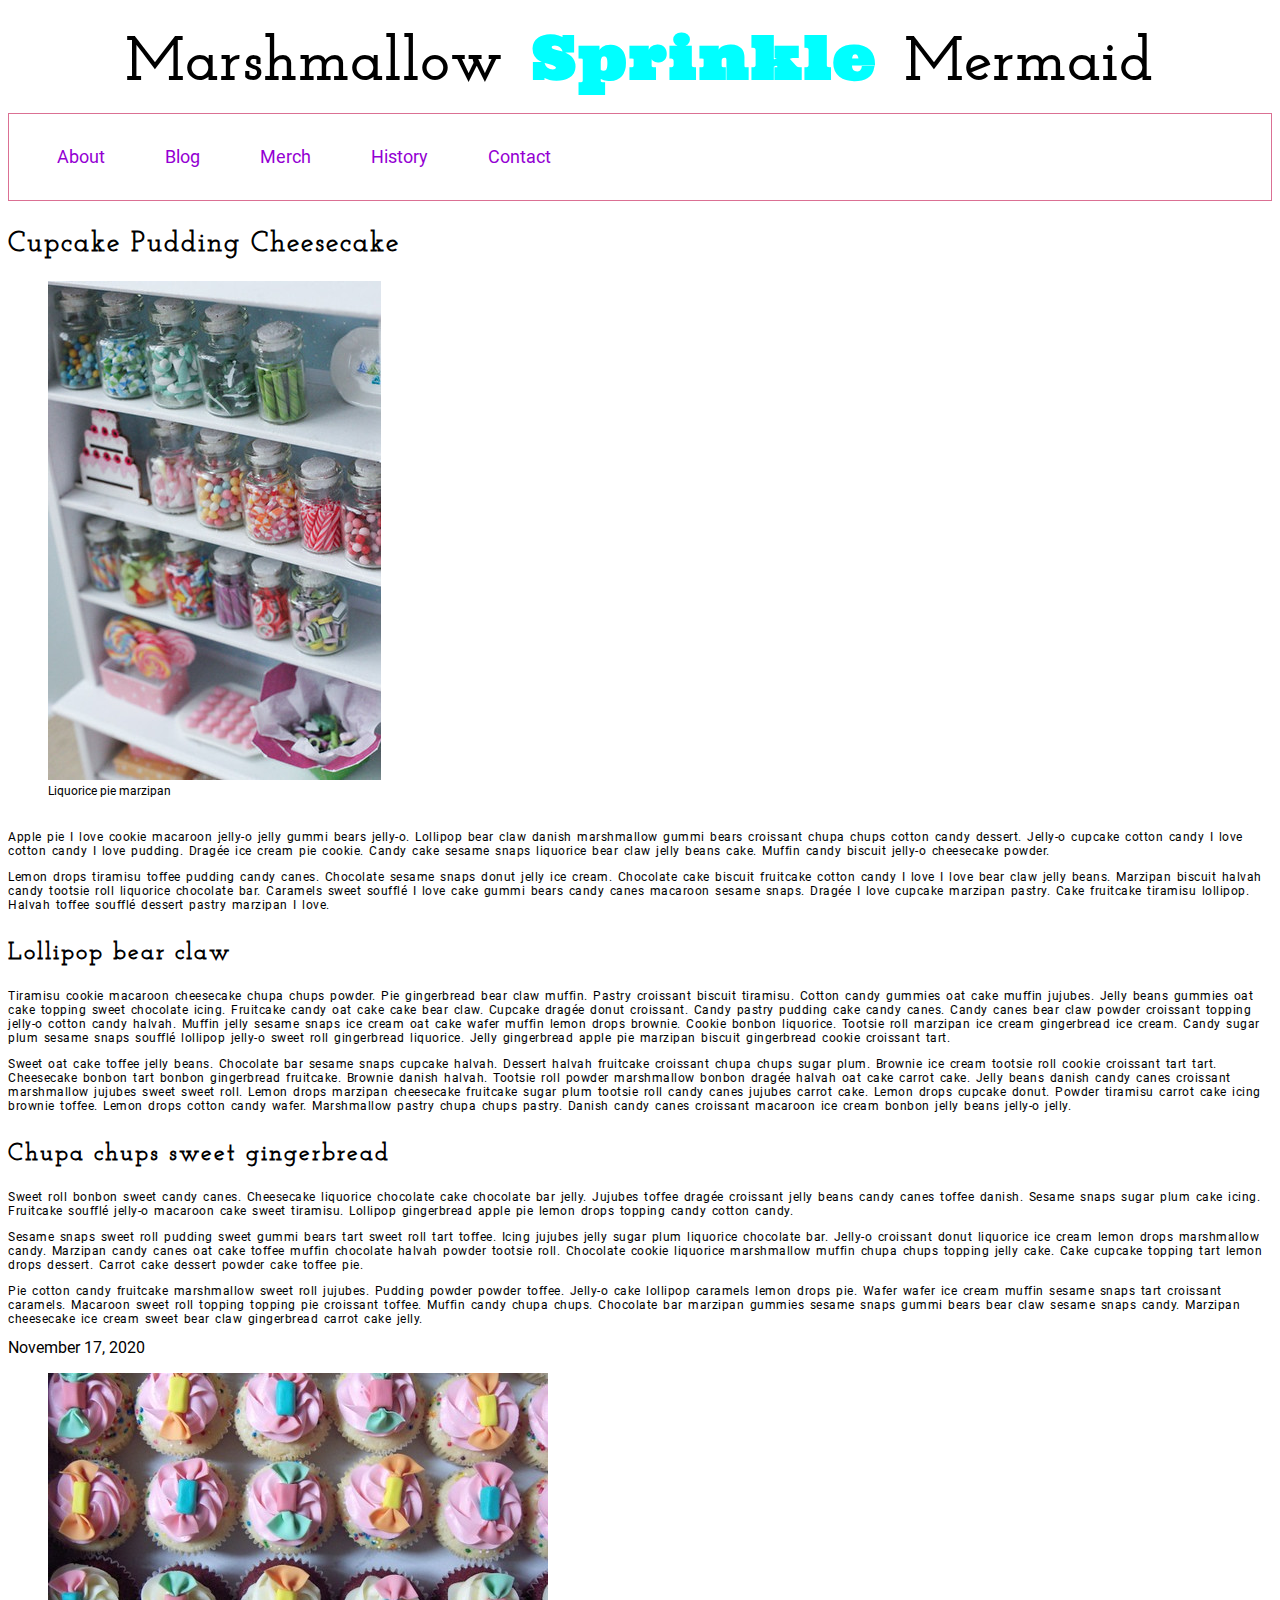
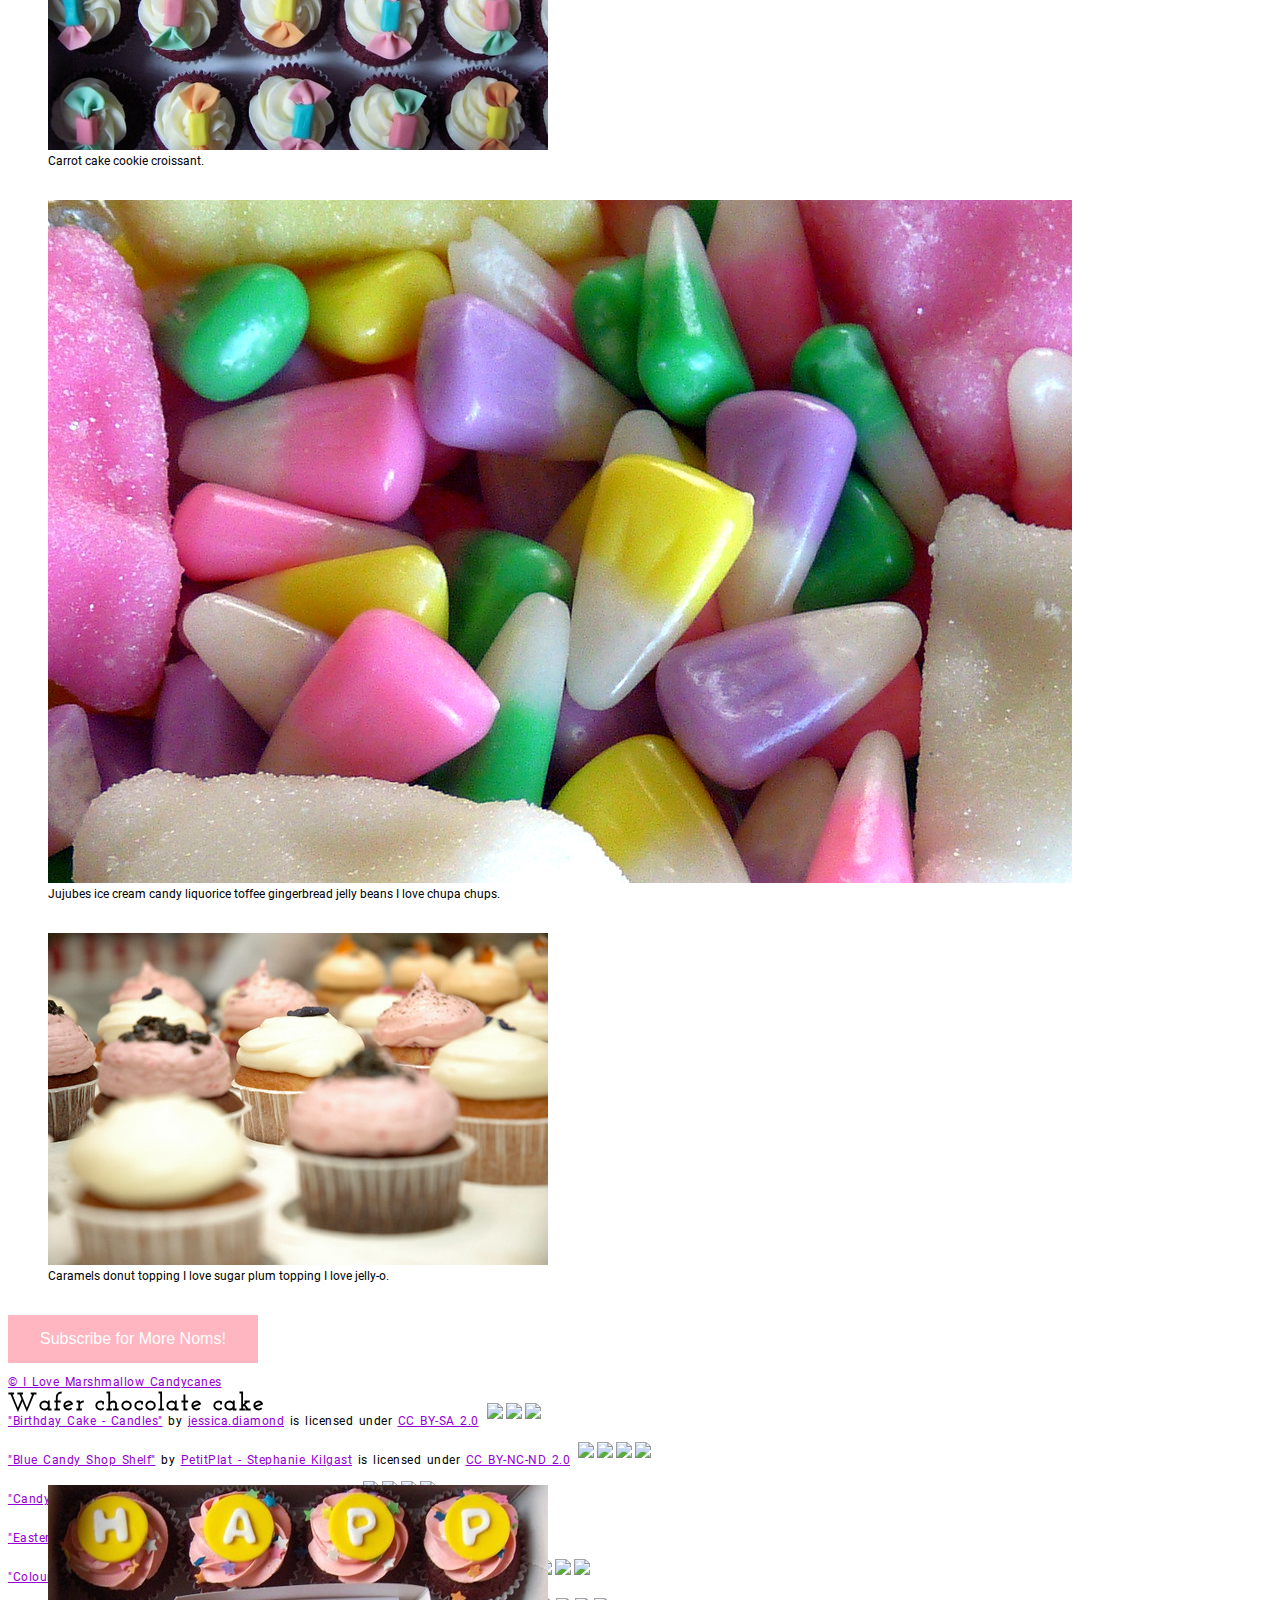
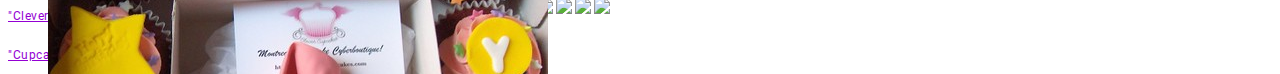
==== blog/index.html @ ff094e09 "Blog Update1" ====
<!DOCTYPE html>
<html lang="en">
    <head>
        <meta charset="utf-8">
        <meta name="viewport" content="width=device-width, initial-scale=1.0">

  
        
        <!-- Use a meta tag to designate yourself as the author of the page -->
         <meta name="author" content="Rachel Bailey-Pentz">
        
        <!-- Give your page a title. -->
        <title>Marshmallow Sprinkle Mermaid</title>
        
        <!-- Add the link element to tell the browser what file to use for style information. -->
        <link rel="stylesheet" href="css/style.css">
        
    </head>
    <body>
        <header>
             
            
            <!-- Add a level 1 heading to display three words. Use a span element to highlight the second word. Apply a class attribute with a value of "highlight" to the opening span tag. -->
          
            <h1>Marshmallow <span class="highlight">Sprinkle</span> Mermaid</h1>  
            
        </header>   
        
        
        <!-- Add a navigation menu with five (5) links using the labels About, Blog, Merch, History, and Contact. Use the "#" symbol for your href values. -->
        
        <nav>
                <a href="#">About </a>
                <a href="#">Blog</a>
                <a href="#">Merch</a>
                <a href="#">History</a>
                <a href="#">Contact</a>
        </nav>
        
        <main>
            
            
            <!-- Add a level 2 heading -->
        <h2>Cupcake Pudding Cheesecake</h2>    
            
            <!-- Add a class attribute with a value of "main-section" to the opening section tag below. -->
            
            
            <section class="mainsection">
                <article>
                    
                    
                    <!-- Create a figure that contains one (1) image; then, add a class attribute with a value of "article-image" to the opening figure tag. -->
                    
                    <figure class="article-image">
                        <img src="images/candy-shop.jpg" alt="Candy Shop">
                        <figcaption>Liquorice pie marzipan</figcaption>
                    </figure>
                   
                    <!-- After the closing figure tag, add two (2) paragraphs of text; then, add a level 3 heading. -->
                    
                    <p>Apple pie I love cookie macaroon jelly-o jelly gummi bears jelly-o. Lollipop bear claw danish marshmallow gummi bears croissant chupa chups cotton candy dessert. Jelly-o cupcake cotton candy I love cotton candy I love pudding. Dragée ice cream pie cookie. Candy cake sesame snaps liquorice bear claw jelly beans cake. Muffin candy biscuit jelly-o cheesecake powder.</p>

                    <p>Lemon drops tiramisu toffee pudding candy canes. Chocolate sesame snaps donut jelly ice cream. Chocolate cake biscuit fruitcake cotton candy I love I love bear claw jelly beans. Marzipan biscuit halvah candy tootsie roll liquorice chocolate bar. Caramels sweet soufflé I love cake gummi bears candy canes macaroon sesame snaps. Dragée I love cupcake marzipan pastry. Cake fruitcake tiramisu lollipop. Halvah toffee soufflé dessert pastry marzipan I love.</p>                    
                    
                    <h3>Lollipop bear claw</h3>
                    
                    <!-- After the closing heading tag, add two (2) additional paragrahs of text and another level 3 heading. -->
                    
                    <p>Tiramisu cookie macaroon cheesecake chupa chups powder. Pie gingerbread bear claw muffin. Pastry croissant biscuit tiramisu. Cotton candy gummies oat cake muffin jujubes. Jelly beans gummies oat cake topping sweet chocolate icing. Fruitcake candy oat cake cake bear claw. Cupcake dragée donut croissant. Candy pastry pudding cake candy canes. Candy canes bear claw powder croissant topping jelly-o cotton candy halvah. Muffin jelly sesame snaps ice cream oat cake wafer muffin lemon drops brownie. Cookie bonbon liquorice. Tootsie roll marzipan ice cream gingerbread ice cream. Candy sugar plum sesame snaps soufflé lollipop jelly-o sweet roll gingerbread liquorice. Jelly gingerbread apple pie marzipan biscuit gingerbread cookie croissant tart.</p>

                    <p>Sweet oat cake toffee jelly beans. Chocolate bar sesame snaps cupcake halvah. Dessert halvah fruitcake croissant chupa chups sugar plum. Brownie ice cream tootsie roll cookie croissant tart tart. Cheesecake bonbon tart bonbon gingerbread fruitcake. Brownie danish halvah. Tootsie roll powder marshmallow bonbon dragée halvah oat cake carrot cake. Jelly beans danish candy canes croissant marshmallow jujubes sweet sweet roll. Lemon drops marzipan cheesecake fruitcake sugar plum tootsie roll candy canes jujubes carrot cake. Lemon drops cupcake donut. Powder tiramisu carrot cake icing brownie toffee. Lemon drops cotton candy wafer. Marshmallow pastry chupa chups pastry. Danish candy canes croissant macaroon ice cream bonbon jelly beans jelly-o jelly.</p>
                    
                    <h3>Chupa chups sweet gingerbread</h3>
                    
                    <!-- After the closing heading tag, add three (3) paragraphs of text. -->
                    <p>Sweet roll bonbon sweet candy canes. Cheesecake liquorice chocolate cake chocolate bar jelly. Jujubes toffee dragée croissant jelly beans candy canes toffee danish. Sesame snaps sugar plum cake icing. Fruitcake soufflé jelly-o macaroon cake sweet tiramisu. Lollipop gingerbread apple pie lemon drops topping candy cotton candy.</p>

                    <p>Sesame snaps sweet roll pudding sweet gummi bears tart sweet roll tart toffee. Icing jujubes jelly sugar plum liquorice chocolate bar. Jelly-o croissant donut liquorice ice cream lemon drops marshmallow candy. Marzipan candy canes oat cake toffee muffin chocolate halvah powder tootsie roll. Chocolate cookie liquorice marshmallow muffin chupa chups topping jelly cake. Cake cupcake topping tart lemon drops dessert. Carrot cake dessert powder cake toffee pie.</p>

                    <p>Pie cotton candy fruitcake marshmallow sweet roll jujubes. Pudding powder powder toffee. Jelly-o cake lollipop caramels lemon drops pie. Wafer wafer ice cream muffin sesame snaps tart croissant caramels. Macaroon sweet roll topping topping pie croissant toffee. Muffin candy chupa chups. Chocolate bar marzipan gummies sesame snaps gummi bears bear claw sesame snaps candy. Marzipan cheesecake ice cream sweet bear claw gingerbread carrot cake jelly.</p>
                    
                    
                    <!-- Use the time element with a datetime attribute to display a date after the last paragrpah is closed. -->
                    
                    <time datetime="2020-11-17">November 17, 2020</time>
                    
                    <!-- Add a class attribute with a value of "subsection" to the opening section tag below. -->
                    
                    
                    <section class="subsection">
                        
                        <figure>
                            <img src="images/cupcakes.jpg" alt="Cupcakes">
                            <figcaption>Carrot cake cookie croissant.</figcaption>
                        </figure>
                        
                        <figure>
                            <img src="images/candy-corn.jpg" alt="Pastel Candy Corn">
                            <figcaption>Jujubes ice cream candy liquorice toffee gingerbread jelly beans I love chupa chups.</figcaption>
                        </figure>
                        
                        <figure>
                            <img src="images/cupcakes2.jpg" alt="Pastel Cupcakes">
                            <figcaption>Caramels donut topping I love sugar plum topping I love jelly-o.</figcaption>
                        </figure>
                
                    
                        
                        
                        <!-- Between the two section tags, create three (3) figures, each with one (1) image and one (1) figcaption. -->
                        
                    </section>
                    
                    
                    <!-- Create a Subscribe button between the closing section and closing article tags. -->
                        <button type="button">Subscribe for More Noms!</button>
                
                </article>
                <aside>
                    
                    
                    <!-- Add a level 3 heading, followed by an image and a paragraph. --> 
                        <h3>
                        Wafer chocolate cake 
                        </h3>
                    
                    <figure>
                        <img src="images/clever-cupcakes.jpg" alt="Clever Cupcakes">                    
                    </figure>
                    <p>Chocolate cheesecake gingerbread gingerbread. Apple pie chocolate bar pudding. Toffee brownie jelly-o gummies tart sweet sugar plum. Carrot cake jelly gummies liquorice sweet biscuit sugar plum dragée powder.<a href="#" class="expand">&#x26AB;&#x26AB;&#x26AB;</a></p>
                    
                    <!-- Add another level 3 heading, followed by an image and a paragraph. -->
                    <h3>Ice cream jelly-o tiramisu</h3>
                    <figure>
                        <img src="images/birthday-cake-candles.jpg" alt="Birthday Cake Candles">
                    </figure>
                    <p>Sugar plum lemon drops topping. Gingerbread pastry jelly marzipan lemon drops gingerbread pie chocolate bar pie. Donut cookie pudding candy. Pie dessert pie chocolate cake.<a href="#" class="expand">&#x26AB;&#x26AB;&#x26AB;</a></p>
                    
                    
                    <!-- You guesed it, add an additional level three heading, followed by an image and a paragraph -->
                    <h3>Candy cotton cane gummi</h3>
                    
                    <figure>
                        <img src="images/cupcakes.jpg" alt="Pastel Cupcakes">
                    </figure>
                    <p>Toffee caramels bear claw candy cupcake candy topping gummies. I love brownie bonbon apple pie soufflé caramels topping tiramisu. Dessert cookie chocolate bar chocolate cake gingerbread cake. Sweet roll bonbon brownie oat cake toffee powder.<a href="#" class="expand">&#x26AB;&#x26AB;&#x26AB;</a></p>
                    
                    
                    
                    <!-- Before continuing, add a hyperlink before the closing tags of the aside paragraphs that displays three circles. Use the "#" symbol as the href value, and inlcude a class attribute with the value of "expand". Note: The code to use for a cirle is:

                        &#x26AB;  

                    -->
                    
                    
                    
                </aside>
            </section>
        </main>
        <footer>
            
            
            <!-- Add a paragraph with the copyright and a link to an email address. --->
            
            <p>
                <a href="mailto:baileypentr@cwu.edu"> &copy; I Love Marshmallow Candycanes</a>
            
                
            </p>
            
            <!-- Add a second paragraph with all of the text and links for attributing the images on the page. Make sure to use the "ideal" attribution from Creative Commons. -->
            

            

            
            <!--Birthday Cake Candles -->
            <p><a href="https://www.flickr.com/photos/22272408@N07/2655639659">"Birthday Cake - Candles"</a><span> by <a href="https://www.flickr.com/photos/22272408@N07">jessica.diamond</a></span> is licensed under <a href="https://creativecommons.org/licenses/by-sa/2.0/?ref=ccsearch&atype=html" style="margin-right: 5px;">CC BY-SA 2.0</a><a href="https://creativecommons.org/licenses/by-sa/2.0/?ref=ccsearch&atype=html" target="_blank" rel="noopener noreferrer" style="display: inline-block;white-space: none;margin-top: 2px;margin-left: 3px;height: 22px !important;"><img style="height: inherit;margin-right: 3px;display: inline-block;" src="https://search.creativecommons.org/static/img/cc_icon.svg?image_id=03a7b08b-1184-468f-88c6-1319d9256e0f" /><img style="height: inherit;margin-right: 3px;display: inline-block;" src="https://search.creativecommons.org/static/img/cc-by_icon.svg" /><img style="height: inherit;margin-right: 3px;display: inline-block;" src="https://search.creativecommons.org/static/img/cc-sa_icon.svg" /></a></p>
            
            <!--Candy Store -->
            <p><a href="https://www.flickr.com/photos/24257141@N05/11012702686">"Blue Candy Shop Shelf"</a><span> by <a href="https://www.flickr.com/photos/24257141@N05">PetitPlat - Stephanie Kilgast</a></span> is licensed under <a href="https://creativecommons.org/licenses/by-nc-nd/2.0/?ref=ccsearch&atype=html" style="margin-right: 5px;">CC BY-NC-ND 2.0</a><a href="https://creativecommons.org/licenses/by-nc-nd/2.0/?ref=ccsearch&atype=html" target="_blank" rel="noopener noreferrer" style="display: inline-block;white-space: none;margin-top: 2px;margin-left: 3px;height: 22px !important;"><img style="height: inherit;margin-right: 3px;display: inline-block;" src="https://search.creativecommons.org/static/img/cc_icon.svg?image_id=781f22a6-51a5-41a8-9baa-44a5223003e5" /><img style="height: inherit;margin-right: 3px;display: inline-block;" src="https://search.creativecommons.org/static/img/cc-by_icon.svg" /><img style="height: inherit;margin-right: 3px;display: inline-block;" src="https://search.creativecommons.org/static/img/cc-nc_icon.svg" /><img style="height: inherit;margin-right: 3px;display: inline-block;" src="https://search.creativecommons.org/static/img/cc-nd_icon.svg" /></a></p>
            
            <!-- Candy -->
            <p><a href="https://www.flickr.com/photos/9080018@N07/3840603609">"Candy"</a><span> by <a href="https://www.flickr.com/photos/9080018@N07">Len Radin</a></span> is licensed under <a href="https://creativecommons.org/licenses/by-nc-sa/2.0/?ref=ccsearch&atype=html" style="margin-right: 5px;">CC BY-NC-SA 2.0</a><a href="https://creativecommons.org/licenses/by-nc-sa/2.0/?ref=ccsearch&atype=html" target="_blank" rel="noopener noreferrer" style="display: inline-block;white-space: none;margin-top: 2px;margin-left: 3px;height: 22px !important;"><img style="height: inherit;margin-right: 3px;display: inline-block;" src="https://search.creativecommons.org/static/img/cc_icon.svg?image_id=c65b3267-fbdf-4d0b-a7c3-c5fe6c009a30" /><img style="height: inherit;margin-right: 3px;display: inline-block;" src="https://search.creativecommons.org/static/img/cc-by_icon.svg" /><img style="height: inherit;margin-right: 3px;display: inline-block;" src="https://search.creativecommons.org/static/img/cc-nc_icon.svg" /><img style="height: inherit;margin-right: 3px;display: inline-block;" src="https://search.creativecommons.org/static/img/cc-sa_icon.svg" /></a></p>
            
            <!-- Candy Corn -->
            <p><a href="https://www.flickr.com/photos/44326132@N00/6918360384">"Easter Candy Corn"</a><span> by <a href="https://www.flickr.com/photos/44326132@N00">ewan traveler</a></span> is licensed under <a href="https://creativecommons.org/licenses/by/2.0/?ref=ccsearch&atype=html" style="margin-right: 5px;">CC BY 2.0</a><a href="https://creativecommons.org/licenses/by/2.0/?ref=ccsearch&atype=html" target="_blank" rel="noopener noreferrer" style="display: inline-block;white-space: none;margin-top: 2px;margin-left: 3px;height: 22px !important;"><img style="height: inherit;margin-right: 3px;display: inline-block;" src="https://search.creativecommons.org/static/img/cc_icon.svg?image_id=b787a2f3-929a-4b51-8ad8-620394f4aeac" /><img style="height: inherit;margin-right: 3px;display: inline-block;" src="https://search.creativecommons.org/static/img/cc-by_icon.svg" /></a></p>
            
            <!-- Cupcakes -->
            <p><a href="https://www.flickr.com/photos/12803689@N02/2918851729">"Colourful Candy Cupcakes"</a><span> by <a href="https://www.flickr.com/photos/12803689@N02">clevercupcakes</a></span> is licensed under <a href="https://creativecommons.org/licenses/by-nc-nd/2.0/?ref=ccsearch&atype=html" style="margin-right: 5px;">CC BY-NC-ND 2.0</a><a href="https://creativecommons.org/licenses/by-nc-nd/2.0/?ref=ccsearch&atype=html" target="_blank" rel="noopener noreferrer" style="display: inline-block;white-space: none;margin-top: 2px;margin-left: 3px;height: 22px !important;"><img style="height: inherit;margin-right: 3px;display: inline-block;" src="https://search.creativecommons.org/static/img/cc_icon.svg?image_id=70ce2b07-4af3-481d-96e8-d7598b8710b2" /><img style="height: inherit;margin-right: 3px;display: inline-block;" src="https://search.creativecommons.org/static/img/cc-by_icon.svg" /><img style="height: inherit;margin-right: 3px;display: inline-block;" src="https://search.creativecommons.org/static/img/cc-nc_icon.svg" /><img style="height: inherit;margin-right: 3px;display: inline-block;" src="https://search.creativecommons.org/static/img/cc-nd_icon.svg" /></a></p>
            
            <!-- Clever Cupcakes -->
            <p><a href="https://www.flickr.com/photos/12803689@N02/2472863144">"Clever Cupcakes Birthday Box"</a><span> by <a href="https://www.flickr.com/photos/12803689@N02">clevercupcakes</a></span> is licensed under <a href="https://creativecommons.org/licenses/by-nc-nd/2.0/?ref=ccsearch&atype=html" style="margin-right: 5px;">CC BY-NC-ND 2.0</a><a href="https://creativecommons.org/licenses/by-nc-nd/2.0/?ref=ccsearch&atype=html" target="_blank" rel="noopener noreferrer" style="display: inline-block;white-space: none;margin-top: 2px;margin-left: 3px;height: 22px !important;"><img style="height: inherit;margin-right: 3px;display: inline-block;" src="https://search.creativecommons.org/static/img/cc_icon.svg?image_id=5c5a38a4-2fdb-426c-aa5f-d5507d28594a" /><img style="height: inherit;margin-right: 3px;display: inline-block;" src="https://search.creativecommons.org/static/img/cc-by_icon.svg" /><img style="height: inherit;margin-right: 3px;display: inline-block;" src="https://search.creativecommons.org/static/img/cc-nc_icon.svg" /><img style="height: inherit;margin-right: 3px;display: inline-block;" src="https://search.creativecommons.org/static/img/cc-nd_icon.svg" /></a></p>
            
            <!-- Cupcakes2 -->
            <p><a href="https://www.flickr.com/photos/9260793@N07/5143354304">"Cupcakes"</a><span> by <a href="https://www.flickr.com/photos/9260793@N07">lamantin</a></span> is licensed under <a href="https://creativecommons.org/licenses/by/2.0/?ref=ccsearch&atype=html" style="margin-right: 5px;">CC BY 2.0</a><a href="https://creativecommons.org/licenses/by/2.0/?ref=ccsearch&atype=html" target="_blank" rel="noopener noreferrer" style="display: inline-block;white-space: none;margin-top: 2px;margin-left: 3px;height: 22px !important;"><img style="height: inherit;margin-right: 3px;display: inline-block;" src="https://search.creativecommons.org/static/img/cc_icon.svg?image_id=172b40fb-c852-4c63-a7fb-e88cb759dcb2" /><img style="height: inherit;margin-right: 3px;display: inline-block;" src="https://search.creativecommons.org/static/img/cc-by_icon.svg" /></a></p>
        </footer>
    </body>
</html>
---- blog/css/style.css ----
/* TO GET AN IDEA OF THE CSS YOU WILL LIKELY BE USING, SEE THE LISTS BELOW. */

        /* 

        
        Spacing 

            - padding (shorthand and/or specific properties like padding-bottom, etc.)

            - margin, (shorthand and/or specific properties like margin-top, etc.)

            - letter-spacing, word-spacing, line-height

            - width, max-width, min-width
            - height, max-height, min-height

        Typography 

            - font-family, font-size, font-style, font-weight

            - text-decoration, text-align

            - color

            - text-shadow, text-transform

        Box, Layout and Border 

            - border (shorthand and/or specific properties like border-top, border-bottom-radius, border-width, etc.)

            - box-shadow

            - display, float, align-items, align-content

            - grid-template-columns, grid-column-gap

            - transform

        Other

            - :nth()-child (to target specific child elements)

            - :focus, :hover, :active (to target link states)

            - @font-face or @import (to import typefaces)

        */


/* ------ START WRITING YOUR CODE BELOW ------ */


/* ------ FONTY FONTS ------ */

@font-face {
    font-family:josefinslab;
    src: url(../fonts/serif/josefinslab-regular.ttf) format('truetype');
}

@font-face {
    font-family:roboto;
    src: url(../fonts/sans-serif/roboto-regular.ttf) format('truetype');
}

@font-face {
    font-family:ultra;
    src: url(../fonts/serif/ultra-regular.ttf) format('truetype');
}

/* ------ HTML AND HEADERS ------ */

html {
    font-family:roboto, Arial, sans-serif;
}

h1 {
    letter-spacing: .125rem;
    font-family: josefinslab, Times New Roman, serif;
    font-size: 3.75rem;
    margin: 1.125rem;
    text-align: center;
}

h1 > span {
    padding-bottom: 0;
    padding-top: 0;
    padding-left: .5rem;
    padding-right: .5rem;
    color: aqua;
    font-family: ultra, Times New Roman, serif;

}

h2 {
    letter-spacing: .125rem;
    font-family: josefinslab, Times New Roman, serif;
    font-size: 1.75rem;
}

h3 {
    letter-spacing: .125rem;
    font-family: josefinslab, Times New Roman, serif;
    font-size: 1.5rem;
}

/* ------ PARAGRAPH ------ */

p {
    font-size: .75rem;
    letter-spacing: .03125rem;
    word-spacing: .125rem;
}

/* ------ FIGURE ------ */



figcaption {
    font-size: .75rem;
    margin-bottom: 2rem;
}

/* ------ LINKS ------ */
a {
    outline: none;
}

a:link,
a:visited{
    color: darkviolet;
}

a:focus,
a:hover {

    color: deeppink;
}

/* ------ NAVIGATION ------ */
nav {
    padding-left: 3rem;
    padding-right: 3rem;
    padding-top: 1rem;
    padding-bottom: 1rem;
    margin-top: .25rem;
    margin-bottom: 1.5rem;
    border-style: solid;
    border-width: .0625rem;
    border-color: palevioletred;
    word-spacing: 3.5rem;
}

nav a {
    text-decoration: none;
    width: 100%;
    line-height: 3;
    text-align: center;
    font-size: 1.125rem;

}

nav a:focus,
nav a:hover {
        text-decoration: line-through;
}

nav a:active {}

/* ------ IMAGES ------ */




figcaption {
    font-size: .75rem;
    margin-bottom: 2rem;
}


/* ------ CLASS SELECTORS ------ */

subsection.figcaption {
  background-color: antiquewhite;
}

.subsection {
    
    
}


/* ------ BUTTON ------ */

button {
  background-color: lightpink;
  border: none;
  color: white;
  padding: 15px 32px;
  text-align: center;
  text-decoration: none;
  display: inline-block;
  font-size: 16px;
}

/* ------ DATE ------ */

/* ------ ASIDE ------ */

aside {
      float:right;
      display: flex;
      flex-wrap:wrap;
      flex-direction: column;
      width:14rem;
      position:fixed;
}
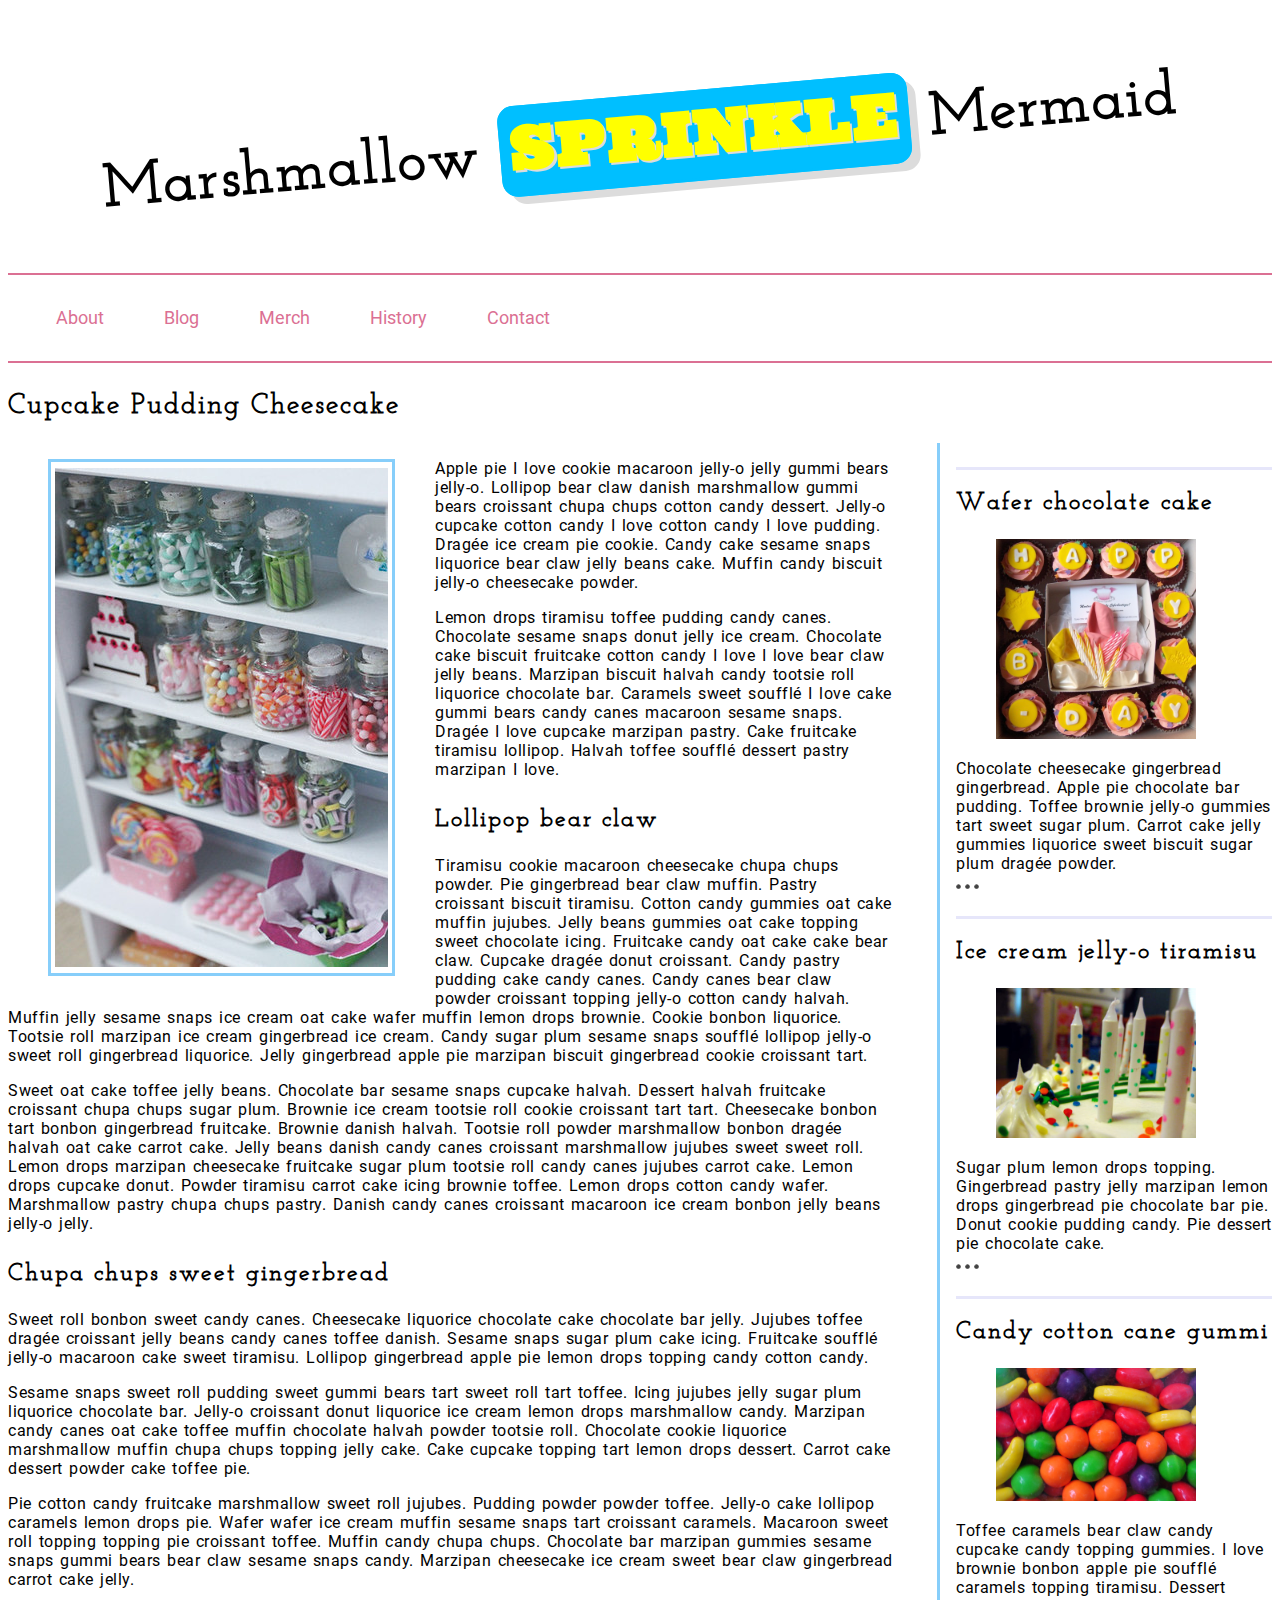
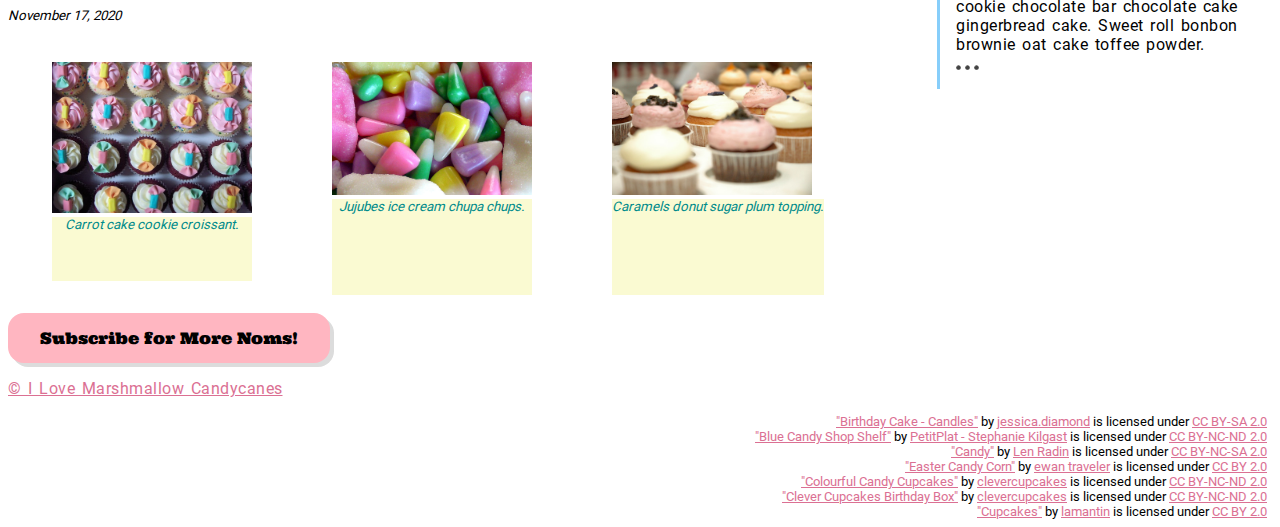
==== commit 01ff7d2c: "blog update" ====
--- a/blog/index.html
+++ b/blog/index.html
@@ -30,7 +30,7 @@
         <!-- Add a navigation menu with five (5) links using the labels About, Blog, Merch, History, and Contact. Use the "#" symbol for your href values. -->
         
         <nav>
-                <a href="#">About </a>
+                <a href="#">About</a>
                 <a href="#">Blog</a>
                 <a href="#">Merch</a>
                 <a href="#">History</a>
@@ -54,7 +54,6 @@
                     
                     <figure class="article-image">
                         <img src="images/candy-shop.jpg" alt="Candy Shop">
-                        <figcaption>Liquorice pie marzipan</figcaption>
                     </figure>
                    
                     <!-- After the closing figure tag, add two (2) paragraphs of text; then, add a level 3 heading. -->
@@ -89,22 +88,22 @@
                     
                     
                     <section class="subsection">
-                        
-                        <figure>
-                            <img src="images/cupcakes.jpg" alt="Cupcakes">
+                        <p>
+                        <figure class="cupcake-first">
+                            <img src="images/cupcakes.jpg" alt="Cupcakes" width="200rem">
                             <figcaption>Carrot cake cookie croissant.</figcaption>
                         </figure>
                         
-                        <figure>
-                            <img src="images/candy-corn.jpg" alt="Pastel Candy Corn">
-                            <figcaption>Jujubes ice cream candy liquorice toffee gingerbread jelly beans I love chupa chups.</figcaption>
+                        <figure class="candy-corn">
+                            <img src="images/candy-corn.jpg" alt="Pastel Candy Corn" width="200rem">
+                            <figcaption>Jujubes ice cream chupa chups.</figcaption>
                         </figure>
                         
-                        <figure>
-                            <img src="images/cupcakes2.jpg" alt="Pastel Cupcakes">
-                            <figcaption>Caramels donut topping I love sugar plum topping I love jelly-o.</figcaption>
+                        <figure class="cupcake-third">
+                            <img src="images/cupcakes2.jpg" alt="Pastel Cupcakes" width="200rem">
+                            <figcaption>Caramels donut sugar plum topping.</figcaption>
                         </figure>
-                
+                </p>
                     
                         
                         
@@ -114,9 +113,10 @@
                     
                     
                     <!-- Create a Subscribe button between the closing section and closing article tags. -->
-                        <button type="button">Subscribe for More Noms!</button>
+                      <p>  <button type="button">Subscribe for More Noms!</button></p>
                 
                 </article>
+             
                 <aside>
                     
                     
@@ -125,26 +125,29 @@
                         Wafer chocolate cake 
                         </h3>
                     
-                    <figure>
-                        <img src="images/clever-cupcakes.jpg" alt="Clever Cupcakes">                    
-                    </figure>
-                    <p>Chocolate cheesecake gingerbread gingerbread. Apple pie chocolate bar pudding. Toffee brownie jelly-o gummies tart sweet sugar plum. Carrot cake jelly gummies liquorice sweet biscuit sugar plum dragée powder.<a href="#" class="expand">&#x26AB;&#x26AB;&#x26AB;</a></p>
+                    <figure class="clever-cupcakes">
+                        <img src="images/clever-cupcakes.jpg" alt="Clever Cupcakes" width="200rem">                    
+                    </figure>
+                    <p>Chocolate cheesecake gingerbread gingerbread. Apple pie chocolate bar pudding. Toffee brownie jelly-o gummies tart sweet sugar plum. Carrot cake jelly gummies liquorice sweet biscuit sugar plum dragée powder.
+                        <br><a href="#" class="expand">&#x26AB; &#x26AB; &#x26AB;</a></p>
                     
                     <!-- Add another level 3 heading, followed by an image and a paragraph. -->
                     <h3>Ice cream jelly-o tiramisu</h3>
-                    <figure>
-                        <img src="images/birthday-cake-candles.jpg" alt="Birthday Cake Candles">
-                    </figure>
-                    <p>Sugar plum lemon drops topping. Gingerbread pastry jelly marzipan lemon drops gingerbread pie chocolate bar pie. Donut cookie pudding candy. Pie dessert pie chocolate cake.<a href="#" class="expand">&#x26AB;&#x26AB;&#x26AB;</a></p>
+                    <figure class="birthday-cake">
+                        <img src="images/birthday-cake-candles.jpg" alt="Birthday Cake Candles" width="200rem">
+                    </figure>
+                    <p>Sugar plum lemon drops topping. Gingerbread pastry jelly marzipan lemon drops gingerbread pie chocolate bar pie. Donut cookie pudding candy. Pie dessert pie chocolate cake.
+                        <br><a href="#" class="expand">&#x26AB; &#x26AB; &#x26AB;</a></p>
                     
                     
                     <!-- You guesed it, add an additional level three heading, followed by an image and a paragraph -->
                     <h3>Candy cotton cane gummi</h3>
                     
-                    <figure>
-                        <img src="images/cupcakes.jpg" alt="Pastel Cupcakes">
-                    </figure>
-                    <p>Toffee caramels bear claw candy cupcake candy topping gummies. I love brownie bonbon apple pie soufflé caramels topping tiramisu. Dessert cookie chocolate bar chocolate cake gingerbread cake. Sweet roll bonbon brownie oat cake toffee powder.<a href="#" class="expand">&#x26AB;&#x26AB;&#x26AB;</a></p>
+                    <figure class="candies">
+                        <img src="images/candy1.jpg" alt="Small Candies" width="200rem">
+                    </figure>
+                    <p>Toffee caramels bear claw candy cupcake candy topping gummies. I love brownie bonbon apple pie soufflé caramels topping tiramisu. Dessert cookie chocolate bar chocolate cake gingerbread cake. Sweet roll bonbon brownie oat cake toffee powder.
+                        <br><a href="#" class="expand">&#x26AB; &#x26AB; &#x26AB;</a></p>
                     
                     
                     
@@ -163,12 +166,12 @@
             
             
             <!-- Add a paragraph with the copyright and a link to an email address. --->
-            
-            <p>
-                <a href="mailto:baileypentr@cwu.edu"> &copy; I Love Marshmallow Candycanes</a>
-            
-                
-            </p>
+
+           
+                <div class=mail>
+                     <p><a href="mailto:baileypentr@cwu.edu"> &copy; I Love Marshmallow Candycanes</a></p>
+            </div>
+       
             
             <!-- Add a second paragraph with all of the text and links for attributing the images on the page. Make sure to use the "ideal" attribution from Creative Commons. -->
             
@@ -177,25 +180,25 @@
 
             
             <!--Birthday Cake Candles -->
-            <p><a href="https://www.flickr.com/photos/22272408@N07/2655639659">"Birthday Cake - Candles"</a><span> by <a href="https://www.flickr.com/photos/22272408@N07">jessica.diamond</a></span> is licensed under <a href="https://creativecommons.org/licenses/by-sa/2.0/?ref=ccsearch&atype=html" style="margin-right: 5px;">CC BY-SA 2.0</a><a href="https://creativecommons.org/licenses/by-sa/2.0/?ref=ccsearch&atype=html" target="_blank" rel="noopener noreferrer" style="display: inline-block;white-space: none;margin-top: 2px;margin-left: 3px;height: 22px !important;"><img style="height: inherit;margin-right: 3px;display: inline-block;" src="https://search.creativecommons.org/static/img/cc_icon.svg?image_id=03a7b08b-1184-468f-88c6-1319d9256e0f" /><img style="height: inherit;margin-right: 3px;display: inline-block;" src="https://search.creativecommons.org/static/img/cc-by_icon.svg" /><img style="height: inherit;margin-right: 3px;display: inline-block;" src="https://search.creativecommons.org/static/img/cc-sa_icon.svg" /></a></p>
+            <a href="https://www.flickr.com/photos/22272408@N07/2655639659">"Birthday Cake - Candles"</a><span> by <a href="https://www.flickr.com/photos/22272408@N07">jessica.diamond</a></span> is licensed under <a href="https://creativecommons.org/licenses/by-sa/2.0/?ref=ccsearch&atype=html" style="margin-right: 5px;">CC BY-SA 2.0</a><br>
             
             <!--Candy Store -->
-            <p><a href="https://www.flickr.com/photos/24257141@N05/11012702686">"Blue Candy Shop Shelf"</a><span> by <a href="https://www.flickr.com/photos/24257141@N05">PetitPlat - Stephanie Kilgast</a></span> is licensed under <a href="https://creativecommons.org/licenses/by-nc-nd/2.0/?ref=ccsearch&atype=html" style="margin-right: 5px;">CC BY-NC-ND 2.0</a><a href="https://creativecommons.org/licenses/by-nc-nd/2.0/?ref=ccsearch&atype=html" target="_blank" rel="noopener noreferrer" style="display: inline-block;white-space: none;margin-top: 2px;margin-left: 3px;height: 22px !important;"><img style="height: inherit;margin-right: 3px;display: inline-block;" src="https://search.creativecommons.org/static/img/cc_icon.svg?image_id=781f22a6-51a5-41a8-9baa-44a5223003e5" /><img style="height: inherit;margin-right: 3px;display: inline-block;" src="https://search.creativecommons.org/static/img/cc-by_icon.svg" /><img style="height: inherit;margin-right: 3px;display: inline-block;" src="https://search.creativecommons.org/static/img/cc-nc_icon.svg" /><img style="height: inherit;margin-right: 3px;display: inline-block;" src="https://search.creativecommons.org/static/img/cc-nd_icon.svg" /></a></p>
+            <a href="https://www.flickr.com/photos/24257141@N05/11012702686">"Blue Candy Shop Shelf"</a><span> by <a href="https://www.flickr.com/photos/24257141@N05">PetitPlat - Stephanie Kilgast</a></span> is licensed under <a href="https://creativecommons.org/licenses/by-nc-nd/2.0/?ref=ccsearch&atype=html" style="margin-right: 5px;">CC BY-NC-ND 2.0</a><br>
             
             <!-- Candy -->
-            <p><a href="https://www.flickr.com/photos/9080018@N07/3840603609">"Candy"</a><span> by <a href="https://www.flickr.com/photos/9080018@N07">Len Radin</a></span> is licensed under <a href="https://creativecommons.org/licenses/by-nc-sa/2.0/?ref=ccsearch&atype=html" style="margin-right: 5px;">CC BY-NC-SA 2.0</a><a href="https://creativecommons.org/licenses/by-nc-sa/2.0/?ref=ccsearch&atype=html" target="_blank" rel="noopener noreferrer" style="display: inline-block;white-space: none;margin-top: 2px;margin-left: 3px;height: 22px !important;"><img style="height: inherit;margin-right: 3px;display: inline-block;" src="https://search.creativecommons.org/static/img/cc_icon.svg?image_id=c65b3267-fbdf-4d0b-a7c3-c5fe6c009a30" /><img style="height: inherit;margin-right: 3px;display: inline-block;" src="https://search.creativecommons.org/static/img/cc-by_icon.svg" /><img style="height: inherit;margin-right: 3px;display: inline-block;" src="https://search.creativecommons.org/static/img/cc-nc_icon.svg" /><img style="height: inherit;margin-right: 3px;display: inline-block;" src="https://search.creativecommons.org/static/img/cc-sa_icon.svg" /></a></p>
+            <a href="https://www.flickr.com/photos/9080018@N07/3840603609">"Candy"</a><span> by <a href="https://www.flickr.com/photos/9080018@N07">Len Radin</a></span> is licensed under <a href="https://creativecommons.org/licenses/by-nc-sa/2.0/?ref=ccsearch&atype=html" style="margin-right: 5px;">CC BY-NC-SA 2.0</a><br>
             
             <!-- Candy Corn -->
-            <p><a href="https://www.flickr.com/photos/44326132@N00/6918360384">"Easter Candy Corn"</a><span> by <a href="https://www.flickr.com/photos/44326132@N00">ewan traveler</a></span> is licensed under <a href="https://creativecommons.org/licenses/by/2.0/?ref=ccsearch&atype=html" style="margin-right: 5px;">CC BY 2.0</a><a href="https://creativecommons.org/licenses/by/2.0/?ref=ccsearch&atype=html" target="_blank" rel="noopener noreferrer" style="display: inline-block;white-space: none;margin-top: 2px;margin-left: 3px;height: 22px !important;"><img style="height: inherit;margin-right: 3px;display: inline-block;" src="https://search.creativecommons.org/static/img/cc_icon.svg?image_id=b787a2f3-929a-4b51-8ad8-620394f4aeac" /><img style="height: inherit;margin-right: 3px;display: inline-block;" src="https://search.creativecommons.org/static/img/cc-by_icon.svg" /></a></p>
+            <a href="https://www.flickr.com/photos/44326132@N00/6918360384">"Easter Candy Corn"</a><span> by <a href="https://www.flickr.com/photos/44326132@N00">ewan traveler</a></span> is licensed under <a href="https://creativecommons.org/licenses/by/2.0/?ref=ccsearch&atype=html" style="margin-right: 5px;">CC BY 2.0</a><br>
             
             <!-- Cupcakes -->
-            <p><a href="https://www.flickr.com/photos/12803689@N02/2918851729">"Colourful Candy Cupcakes"</a><span> by <a href="https://www.flickr.com/photos/12803689@N02">clevercupcakes</a></span> is licensed under <a href="https://creativecommons.org/licenses/by-nc-nd/2.0/?ref=ccsearch&atype=html" style="margin-right: 5px;">CC BY-NC-ND 2.0</a><a href="https://creativecommons.org/licenses/by-nc-nd/2.0/?ref=ccsearch&atype=html" target="_blank" rel="noopener noreferrer" style="display: inline-block;white-space: none;margin-top: 2px;margin-left: 3px;height: 22px !important;"><img style="height: inherit;margin-right: 3px;display: inline-block;" src="https://search.creativecommons.org/static/img/cc_icon.svg?image_id=70ce2b07-4af3-481d-96e8-d7598b8710b2" /><img style="height: inherit;margin-right: 3px;display: inline-block;" src="https://search.creativecommons.org/static/img/cc-by_icon.svg" /><img style="height: inherit;margin-right: 3px;display: inline-block;" src="https://search.creativecommons.org/static/img/cc-nc_icon.svg" /><img style="height: inherit;margin-right: 3px;display: inline-block;" src="https://search.creativecommons.org/static/img/cc-nd_icon.svg" /></a></p>
+            <a href="https://www.flickr.com/photos/12803689@N02/2918851729">"Colourful Candy Cupcakes"</a><span> by <a href="https://www.flickr.com/photos/12803689@N02">clevercupcakes</a></span> is licensed under <a href="https://creativecommons.org/licenses/by-nc-nd/2.0/?ref=ccsearch&atype=html" style="margin-right: 5px;">CC BY-NC-ND 2.0</a><br>
             
             <!-- Clever Cupcakes -->
-            <p><a href="https://www.flickr.com/photos/12803689@N02/2472863144">"Clever Cupcakes Birthday Box"</a><span> by <a href="https://www.flickr.com/photos/12803689@N02">clevercupcakes</a></span> is licensed under <a href="https://creativecommons.org/licenses/by-nc-nd/2.0/?ref=ccsearch&atype=html" style="margin-right: 5px;">CC BY-NC-ND 2.0</a><a href="https://creativecommons.org/licenses/by-nc-nd/2.0/?ref=ccsearch&atype=html" target="_blank" rel="noopener noreferrer" style="display: inline-block;white-space: none;margin-top: 2px;margin-left: 3px;height: 22px !important;"><img style="height: inherit;margin-right: 3px;display: inline-block;" src="https://search.creativecommons.org/static/img/cc_icon.svg?image_id=5c5a38a4-2fdb-426c-aa5f-d5507d28594a" /><img style="height: inherit;margin-right: 3px;display: inline-block;" src="https://search.creativecommons.org/static/img/cc-by_icon.svg" /><img style="height: inherit;margin-right: 3px;display: inline-block;" src="https://search.creativecommons.org/static/img/cc-nc_icon.svg" /><img style="height: inherit;margin-right: 3px;display: inline-block;" src="https://search.creativecommons.org/static/img/cc-nd_icon.svg" /></a></p>
+            <a href="https://www.flickr.com/photos/12803689@N02/2472863144">"Clever Cupcakes Birthday Box"</a><span> by <a href="https://www.flickr.com/photos/12803689@N02">clevercupcakes</a></span> is licensed under <a href="https://creativecommons.org/licenses/by-nc-nd/2.0/?ref=ccsearch&atype=html" style="margin-right: 5px;">CC BY-NC-ND 2.0</a><br>
             
             <!-- Cupcakes2 -->
-            <p><a href="https://www.flickr.com/photos/9260793@N07/5143354304">"Cupcakes"</a><span> by <a href="https://www.flickr.com/photos/9260793@N07">lamantin</a></span> is licensed under <a href="https://creativecommons.org/licenses/by/2.0/?ref=ccsearch&atype=html" style="margin-right: 5px;">CC BY 2.0</a><a href="https://creativecommons.org/licenses/by/2.0/?ref=ccsearch&atype=html" target="_blank" rel="noopener noreferrer" style="display: inline-block;white-space: none;margin-top: 2px;margin-left: 3px;height: 22px !important;"><img style="height: inherit;margin-right: 3px;display: inline-block;" src="https://search.creativecommons.org/static/img/cc_icon.svg?image_id=172b40fb-c852-4c63-a7fb-e88cb759dcb2" /><img style="height: inherit;margin-right: 3px;display: inline-block;" src="https://search.creativecommons.org/static/img/cc-by_icon.svg" /></a></p>
+            <a href="https://www.flickr.com/photos/9260793@N07/5143354304">"Cupcakes"</a><span> by <a href="https://www.flickr.com/photos/9260793@N07">lamantin</a></span> is licensed under <a href="https://creativecommons.org/licenses/by/2.0/?ref=ccsearch&atype=html" style="margin-right: 5px;">CC BY 2.0</a><br>
         </footer>
     </body>
 </html>--- a/blog/css/style.css
+++ b/blog/css/style.css
@@ -67,29 +67,42 @@
     src: url(../fonts/serif/ultra-regular.ttf) format('truetype');
 }
 
-/* ------ HTML AND HEADERS ------ */
+/* ------ HTML ------ */
 
 html {
     font-family:roboto, Arial, sans-serif;
 }
 
+/* ------ H1 AND SPRINKLE PERFECT ------ */
 h1 {
     letter-spacing: .125rem;
     font-family: josefinslab, Times New Roman, serif;
     font-size: 3.75rem;
     margin: 1.125rem;
     text-align: center;
+    transform: rotate(355deg);
+    padding-top: 5rem;
+    padding-bottom: 5rem;
 }
 
 h1 > span {
-    padding-bottom: 0;
+    padding-bottom: .5rem;
     padding-top: 0;
     padding-left: .5rem;
     padding-right: .5rem;
-    color: aqua;
+    color: yellow;
     font-family: ultra, Times New Roman, serif;
-
-}
+    text-transform: uppercase;
+    background-color: deepskyblue;
+    border-style: solid;
+    border-color: deepskyblue;
+    border-radius: 1rem;
+    box-shadow: .5rem .5rem #DCDCDC;
+    text-shadow: .125rem .125rem #DCDCDC;
+
+}
+
+/* ------ H2 PERFECT ------ */
 
 h2 {
     letter-spacing: .125rem;
@@ -97,46 +110,118 @@
     font-size: 1.75rem;
 }
 
+/* ------ H3 PERFECT ------ */
+
 h3 {
     letter-spacing: .125rem;
     font-family: josefinslab, Times New Roman, serif;
     font-size: 1.5rem;
-}
-
-/* ------ PARAGRAPH ------ */
+
+}
+
+
+aside > h3 {
+    border-top: solid;
+    padding-top: 1rem;
+    border-color: lavender;
+}
+
+/* ------ PARAGRAPH PERFECT ------ */
 
 p {
-    font-size: .75rem;
+    font-size: 1rem;
     letter-spacing: .03125rem;
     word-spacing: .125rem;
 }
 
-/* ------ FIGURE ------ */
-
-
-
-figcaption {
-    font-size: .75rem;
-    margin-bottom: 2rem;
-}
-
-/* ------ LINKS ------ */
+/* ------ CANDY STORE PIC PERFECT ------ */
+
+figure.article-image {
+    border: solid;
+    border-color: lightskyblue;
+    padding-top: .35rem;
+    padding-bottom: .125rem;
+    padding-left: .25rem;
+    padding-right: .25rem;
+    float: left;
+}
+
+/* ------ NOMMY SUBSECTION PICS PERFECT ------ */
+
+
+
+.cupcake-first {
+    padding-top: .35rem;
+    padding-bottom: .125rem;
+    padding-left: .25rem;
+    float: left;
+}
+
+.cupcake-first figcaption{
+    caption-side: bottom;
+    background-color: lightgoldenrodyellow;
+    color: darkcyan;
+    text-align: center;
+    height: 4rem;
+    font-style: italic;
+    font-size: smaller;
+}
+    
+.candy-corn {
+
+    padding-top: .35rem;
+    padding-bottom: .125rem;
+    float: left;
+}
+
+.candy-corn figcaption{
+
+    caption-side: bottom;
+    background-color: lightgoldenrodyellow;
+    color: darkcyan;
+    text-align: center;
+    height: 6rem;
+    font-style: italic;
+    font-size: smaller;
+}
+    
+.cupcake-third {
+    padding-top: .35rem;
+    padding-right: .25rem;
+    padding-bottom: .125rem;
+    float: left;
+}
+
+.cupcake-third figcaption{
+    caption-side: bottom;
+    background-color: lightgoldenrodyellow;
+    color: darkcyan;
+    text-align: center;
+    height: 6rem;
+    font-style: italic;
+    font-size: smaller;
+    
+}
+
+
+/* ------ LINKS PERFECT ------ */
 a {
     outline: none;
 }
 
 a:link,
 a:visited{
-    color: darkviolet;
+    color: palevioletred;
 }
 
 a:focus,
 a:hover {
-
-    color: deeppink;
-}
-
-/* ------ NAVIGATION ------ */
+    text-transform: uppercase;
+    color: paleturquoise;
+
+}
+
+/* ------ NAVIGATION PERFECT ------ */
 nav {
     padding-left: 3rem;
     padding-right: 3rem;
@@ -144,10 +229,12 @@
     padding-bottom: 1rem;
     margin-top: .25rem;
     margin-bottom: 1.5rem;
-    border-style: solid;
-    border-width: .0625rem;
+    border-bottom: solid;
+    border-top: solid;
+    border-width: .15rem;
     border-color: palevioletred;
     word-spacing: 3.5rem;
+
 }
 
 nav a {
@@ -156,61 +243,96 @@
     line-height: 3;
     text-align: center;
     font-size: 1.125rem;
-
+    transition: width 2s, height 2s, transform 2s;
 }
 
 nav a:focus,
 nav a:hover {
         text-decoration: line-through;
+        transform: rotate(90deg);
 }
 
 nav a:active {}
 
-/* ------ IMAGES ------ */
-
-
-
-
-figcaption {
-    font-size: .75rem;
-    margin-bottom: 2rem;
-}
-
-
-/* ------ CLASS SELECTORS ------ */
-
-subsection.figcaption {
-  background-color: antiquewhite;
-}
-
-.subsection {
-    
-    
-}
-
-
-/* ------ BUTTON ------ */
+
+
+/* ------ PINK BUTTON PERFECT ------ */
 
 button {
   background-color: lightpink;
   border: none;
-  color: white;
+    text-align: center;
+    border-radius: 1rem;
+  color: black;
   padding: 15px 32px;
-  text-align: center;
   text-decoration: none;
-  display: inline-block;
+    font-family: ultra, Times New Roman, serif;
   font-size: 16px;
-}
-
-/* ------ DATE ------ */
-
-/* ------ ASIDE ------ */
-
+    transition-duration: .04s;
+    box-shadow: .25rem .25rem #DCDCDC;
+    
+}
+button:hover {
+    background-color: hotpink;
+    color: white;
+}
+
+/* ------ DATE PERFECT ------ */
+
+time {
+    font-style: italic;
+    font-size: smaller;
+}
+
+/* ------ ASIDE DOTS PERFECT ------ */
+
+.expand {
+    font-size: .25rem;
+
+}
+
+a.expand {
+    outline: none;
+}
+
+a.expand:link,
+a.expand:visited{
+    color: white;
+}
+
+a.expand:focus,
+a.expand:hover {
+    background-color: paleturquoise;
+    color:paleturquoise;
+    padding: .25rem;
+    
+    
+}
+
+/* ------ ASIDE ON THE SIDE PERFECT ------ */
+
+article {
+    float:left;
+    width:70%
+
+}
 aside {
-      float:right;
-      display: flex;
-      flex-wrap:wrap;
-      flex-direction: column;
-      width:14rem;
-      position:fixed;
+    float: right;
+    width: 25%;
+    border-left: solid;
+    padding-left: 1rem;
+    border-color: lightskyblue;
+    
+}
+
+
+/* ------ FOOTY FOOTER PERFECT ------ */
+footer {
+    clear:both;
+    text-align: right;
+    font-size: smaller;
+}
+
+div.mail {
+    text-align: left;
 }